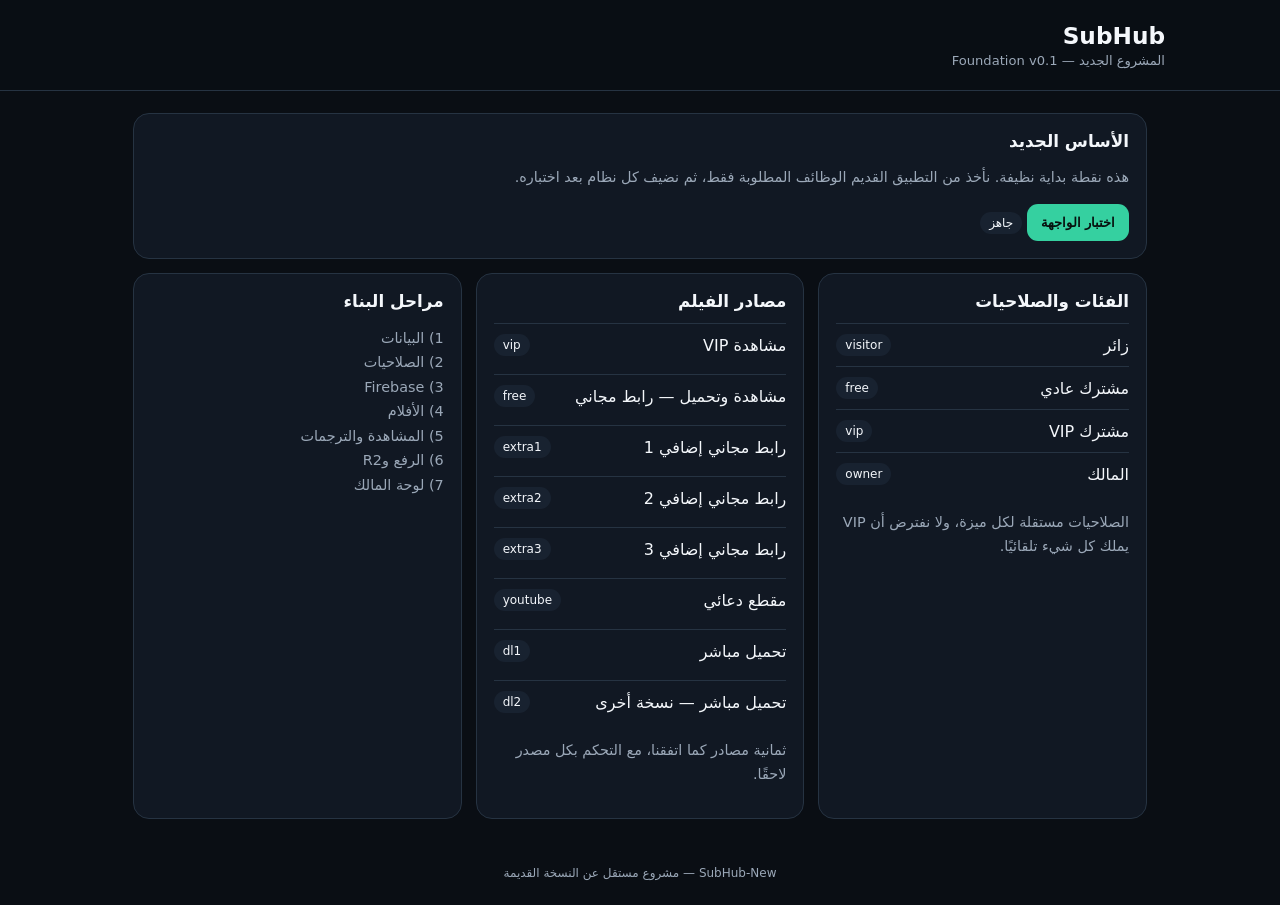
==== index.html @ 5c727700 "Add files via upload" ====
<!doctype html>
<html lang="ar" dir="rtl">
<head>
<meta charset="utf-8">
<meta name="viewport" content="width=device-width,initial-scale=1">
<title>SubHub — الإصدار الجديد</title>
<meta name="theme-color" content="#0a0e14">
<style>
:root{--bg:#0a0e14;--panel:#111823;--panel2:#182230;--text:#f4f7fb;--muted:#9ba8b8;--accent:#35d0a0;--border:#263342}
*{box-sizing:border-box}body{margin:0;background:var(--bg);color:var(--text);font-family:system-ui,-apple-system,"Segoe UI",sans-serif}
header{padding:22px 18px;border-bottom:1px solid var(--border);background:rgba(10,14,20,.96)}
.wrap{max-width:1050px;margin:auto}.brand{font-size:1.45rem;font-weight:900}.sub{color:var(--muted);font-size:.82rem;margin-top:4px}
main{padding:22px 18px}.grid{display:grid;grid-template-columns:repeat(auto-fit,minmax(230px,1fr));gap:14px}
.card{background:var(--panel);border:1px solid var(--border);border-radius:16px;padding:17px}h2{font-size:1.05rem;margin:0 0 12px}
.muted{color:var(--muted);line-height:1.7;font-size:.9rem}button{border:0;border-radius:11px;padding:11px 14px;background:var(--accent);color:#07110e;font-weight:800}
.role,.linkrow{display:flex;justify-content:space-between;gap:10px;align-items:center;border-top:1px solid var(--border);padding:10px 0}
.pill{padding:4px 9px;border-radius:99px;background:var(--panel2);font-size:.75rem}.links{display:grid;gap:8px}
footer{padding:25px 18px;color:var(--muted);font-size:.75rem;text-align:center}
</style>
</head>
<body>
<header><div class="wrap"><div class="brand">SubHub</div><div class="sub">المشروع الجديد — Foundation v0.1</div></div></header>
<main class="wrap">
<section class="card" style="margin-bottom:14px">
<h2>الأساس الجديد</h2>
<p class="muted">هذه نقطة بداية نظيفة. نأخذ من التطبيق القديم الوظائف المطلوبة فقط، ثم نضيف كل نظام بعد اختباره.</p>
<button id="testBtn">اختبار الواجهة</button> <span id="status" class="pill">جاهز</span>
</section>
<section class="grid">
<div class="card"><h2>الفئات والصلاحيات</h2>
<div class="role"><span>زائر</span><span class="pill">visitor</span></div>
<div class="role"><span>مشترك عادي</span><span class="pill">free</span></div>
<div class="role"><span>مشترك VIP</span><span class="pill">vip</span></div>
<div class="role"><span>المالك</span><span class="pill">owner</span></div>
<p class="muted">الصلاحيات مستقلة لكل ميزة، ولا نفترض أن VIP يملك كل شيء تلقائيًا.</p></div>
<div class="card"><h2>مصادر الفيلم</h2><div class="links" id="slots"></div><p class="muted">ثمانية مصادر كما اتفقنا، مع التحكم بكل مصدر لاحقًا.</p></div>
<div class="card"><h2>مراحل البناء</h2><p class="muted">1) البيانات<br>2) الصلاحيات<br>3) Firebase<br>4) الأفلام<br>5) المشاهدة والترجمات<br>6) الرفع وR2<br>7) لوحة المالك</p></div>
</section>
</main><footer>SubHub-New — مشروع مستقل عن النسخة القديمة</footer>
<script>
const QUICK_LINKS=[["vip","مشاهدة VIP"],["free","مشاهدة وتحميل — رابط مجاني"],["extra1","رابط مجاني إضافي 1"],["extra2","رابط مجاني إضافي 2"],["extra3","رابط مجاني إضافي 3"],["youtube","مقطع دعائي"],["dl1","تحميل مباشر"],["dl2","تحميل مباشر — نسخة أخرى"]];
const PERMISSIONS={visitor:{watchVip:false,watchFree:true,download:false,subtitleWatch:false,subtitleDownload:false},free:{watchVip:false,watchFree:true,download:false,subtitleWatch:true,subtitleDownload:false},vip:{watchVip:true,watchFree:true,download:true,subtitleWatch:true,subtitleDownload:true},owner:{watchVip:true,watchFree:true,download:true,subtitleWatch:true,subtitleDownload:true}};
const slots=document.getElementById("slots"); QUICK_LINKS.forEach(([id,label])=>{const r=document.createElement("div");r.className="linkrow";r.innerHTML=`<span>${label}</span><span class="pill">${id}</span>`;slots.appendChild(r)});
document.getElementById("testBtn").onclick=()=>document.getElementById("status").textContent="الأساس يعمل ✓";
window.SubHubFoundation={QUICK_LINKS,PERMISSIONS};
</script>
</body></html>
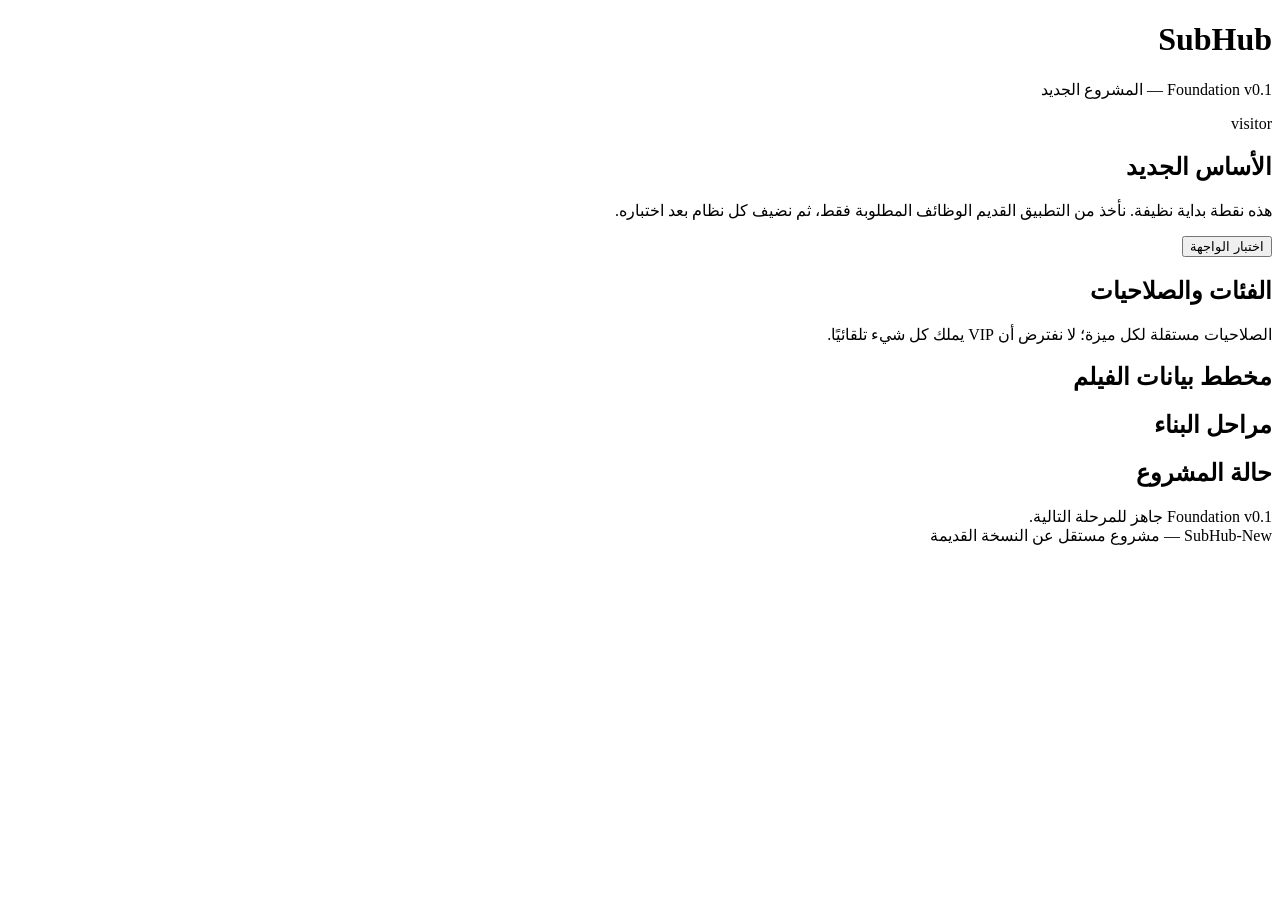
==== commit 954a04b1: "Initialize SubHub-New Foundation v0.1" ====
--- a/index.html
+++ b/index.html
@@ -1,47 +1,53 @@
 <!doctype html>
 <html lang="ar" dir="rtl">
 <head>
-<meta charset="utf-8">
-<meta name="viewport" content="width=device-width,initial-scale=1">
-<title>SubHub — الإصدار الجديد</title>
-<meta name="theme-color" content="#0a0e14">
-<style>
-:root{--bg:#0a0e14;--panel:#111823;--panel2:#182230;--text:#f4f7fb;--muted:#9ba8b8;--accent:#35d0a0;--border:#263342}
-*{box-sizing:border-box}body{margin:0;background:var(--bg);color:var(--text);font-family:system-ui,-apple-system,"Segoe UI",sans-serif}
-header{padding:22px 18px;border-bottom:1px solid var(--border);background:rgba(10,14,20,.96)}
-.wrap{max-width:1050px;margin:auto}.brand{font-size:1.45rem;font-weight:900}.sub{color:var(--muted);font-size:.82rem;margin-top:4px}
-main{padding:22px 18px}.grid{display:grid;grid-template-columns:repeat(auto-fit,minmax(230px,1fr));gap:14px}
-.card{background:var(--panel);border:1px solid var(--border);border-radius:16px;padding:17px}h2{font-size:1.05rem;margin:0 0 12px}
-.muted{color:var(--muted);line-height:1.7;font-size:.9rem}button{border:0;border-radius:11px;padding:11px 14px;background:var(--accent);color:#07110e;font-weight:800}
-.role,.linkrow{display:flex;justify-content:space-between;gap:10px;align-items:center;border-top:1px solid var(--border);padding:10px 0}
-.pill{padding:4px 9px;border-radius:99px;background:var(--panel2);font-size:.75rem}.links{display:grid;gap:8px}
-footer{padding:25px 18px;color:var(--muted);font-size:.75rem;text-align:center}
-</style>
+  <meta charset="utf-8">
+  <meta name="viewport" content="width=device-width,initial-scale=1,viewport-fit=cover">
+  <meta name="theme-color" content="#0b0f16">
+  <title>SubHub — Foundation v0.1</title>
+  <link rel="stylesheet" href="css/app.css">
 </head>
 <body>
-<header><div class="wrap"><div class="brand">SubHub</div><div class="sub">المشروع الجديد — Foundation v0.1</div></div></header>
-<main class="wrap">
-<section class="card" style="margin-bottom:14px">
-<h2>الأساس الجديد</h2>
-<p class="muted">هذه نقطة بداية نظيفة. نأخذ من التطبيق القديم الوظائف المطلوبة فقط، ثم نضيف كل نظام بعد اختباره.</p>
-<button id="testBtn">اختبار الواجهة</button> <span id="status" class="pill">جاهز</span>
-</section>
-<section class="grid">
-<div class="card"><h2>الفئات والصلاحيات</h2>
-<div class="role"><span>زائر</span><span class="pill">visitor</span></div>
-<div class="role"><span>مشترك عادي</span><span class="pill">free</span></div>
-<div class="role"><span>مشترك VIP</span><span class="pill">vip</span></div>
-<div class="role"><span>المالك</span><span class="pill">owner</span></div>
-<p class="muted">الصلاحيات مستقلة لكل ميزة، ولا نفترض أن VIP يملك كل شيء تلقائيًا.</p></div>
-<div class="card"><h2>مصادر الفيلم</h2><div class="links" id="slots"></div><p class="muted">ثمانية مصادر كما اتفقنا، مع التحكم بكل مصدر لاحقًا.</p></div>
-<div class="card"><h2>مراحل البناء</h2><p class="muted">1) البيانات<br>2) الصلاحيات<br>3) Firebase<br>4) الأفلام<br>5) المشاهدة والترجمات<br>6) الرفع وR2<br>7) لوحة المالك</p></div>
-</section>
-</main><footer>SubHub-New — مشروع مستقل عن النسخة القديمة</footer>
-<script>
-const QUICK_LINKS=[["vip","مشاهدة VIP"],["free","مشاهدة وتحميل — رابط مجاني"],["extra1","رابط مجاني إضافي 1"],["extra2","رابط مجاني إضافي 2"],["extra3","رابط مجاني إضافي 3"],["youtube","مقطع دعائي"],["dl1","تحميل مباشر"],["dl2","تحميل مباشر — نسخة أخرى"]];
-const PERMISSIONS={visitor:{watchVip:false,watchFree:true,download:false,subtitleWatch:false,subtitleDownload:false},free:{watchVip:false,watchFree:true,download:false,subtitleWatch:true,subtitleDownload:false},vip:{watchVip:true,watchFree:true,download:true,subtitleWatch:true,subtitleDownload:true},owner:{watchVip:true,watchFree:true,download:true,subtitleWatch:true,subtitleDownload:true}};
-const slots=document.getElementById("slots"); QUICK_LINKS.forEach(([id,label])=>{const r=document.createElement("div");r.className="linkrow";r.innerHTML=`<span>${label}</span><span class="pill">${id}</span>`;slots.appendChild(r)});
-document.getElementById("testBtn").onclick=()=>document.getElementById("status").textContent="الأساس يعمل ✓";
-window.SubHubFoundation={QUICK_LINKS,PERMISSIONS};
-</script>
-</body></html>
+  <header class="topbar">
+    <div>
+      <h1>SubHub</h1>
+      <p>Foundation v0.1 — المشروع الجديد</p>
+    </div>
+    <span id="roleBadge" class="badge">visitor</span>
+  </header>
+
+  <main class="container">
+    <section class="card hero">
+      <div>
+        <h2>الأساس الجديد</h2>
+        <p>هذه نقطة بداية نظيفة. نأخذ من التطبيق القديم الوظائف المطلوبة فقط، ثم نضيف كل نظام بعد اختباره.</p>
+      </div>
+      <button id="testUiBtn" class="primary">اختبار الواجهة</button>
+    </section>
+
+    <section class="card">
+      <h2>الفئات والصلاحيات</h2>
+      <div id="roles" class="rows"></div>
+      <p class="muted">الصلاحيات مستقلة لكل ميزة؛ لا نفترض أن VIP يملك كل شيء تلقائيًا.</p>
+    </section>
+
+    <section class="card">
+      <h2>مخطط بيانات الفيلم</h2>
+      <pre id="schema" class="code"></pre>
+    </section>
+
+    <section class="card">
+      <h2>مراحل البناء</h2>
+      <ol id="roadmap" class="roadmap"></ol>
+    </section>
+
+    <section class="card status-card">
+      <h2>حالة المشروع</h2>
+      <div id="status">Foundation v0.1 جاهز للمرحلة التالية.</div>
+    </section>
+  </main>
+
+  <footer>SubHub-New — مشروع مستقل عن النسخة القديمة</footer>
+  <script type="module" src="js/app.js"></script>
+</body>
+</html>
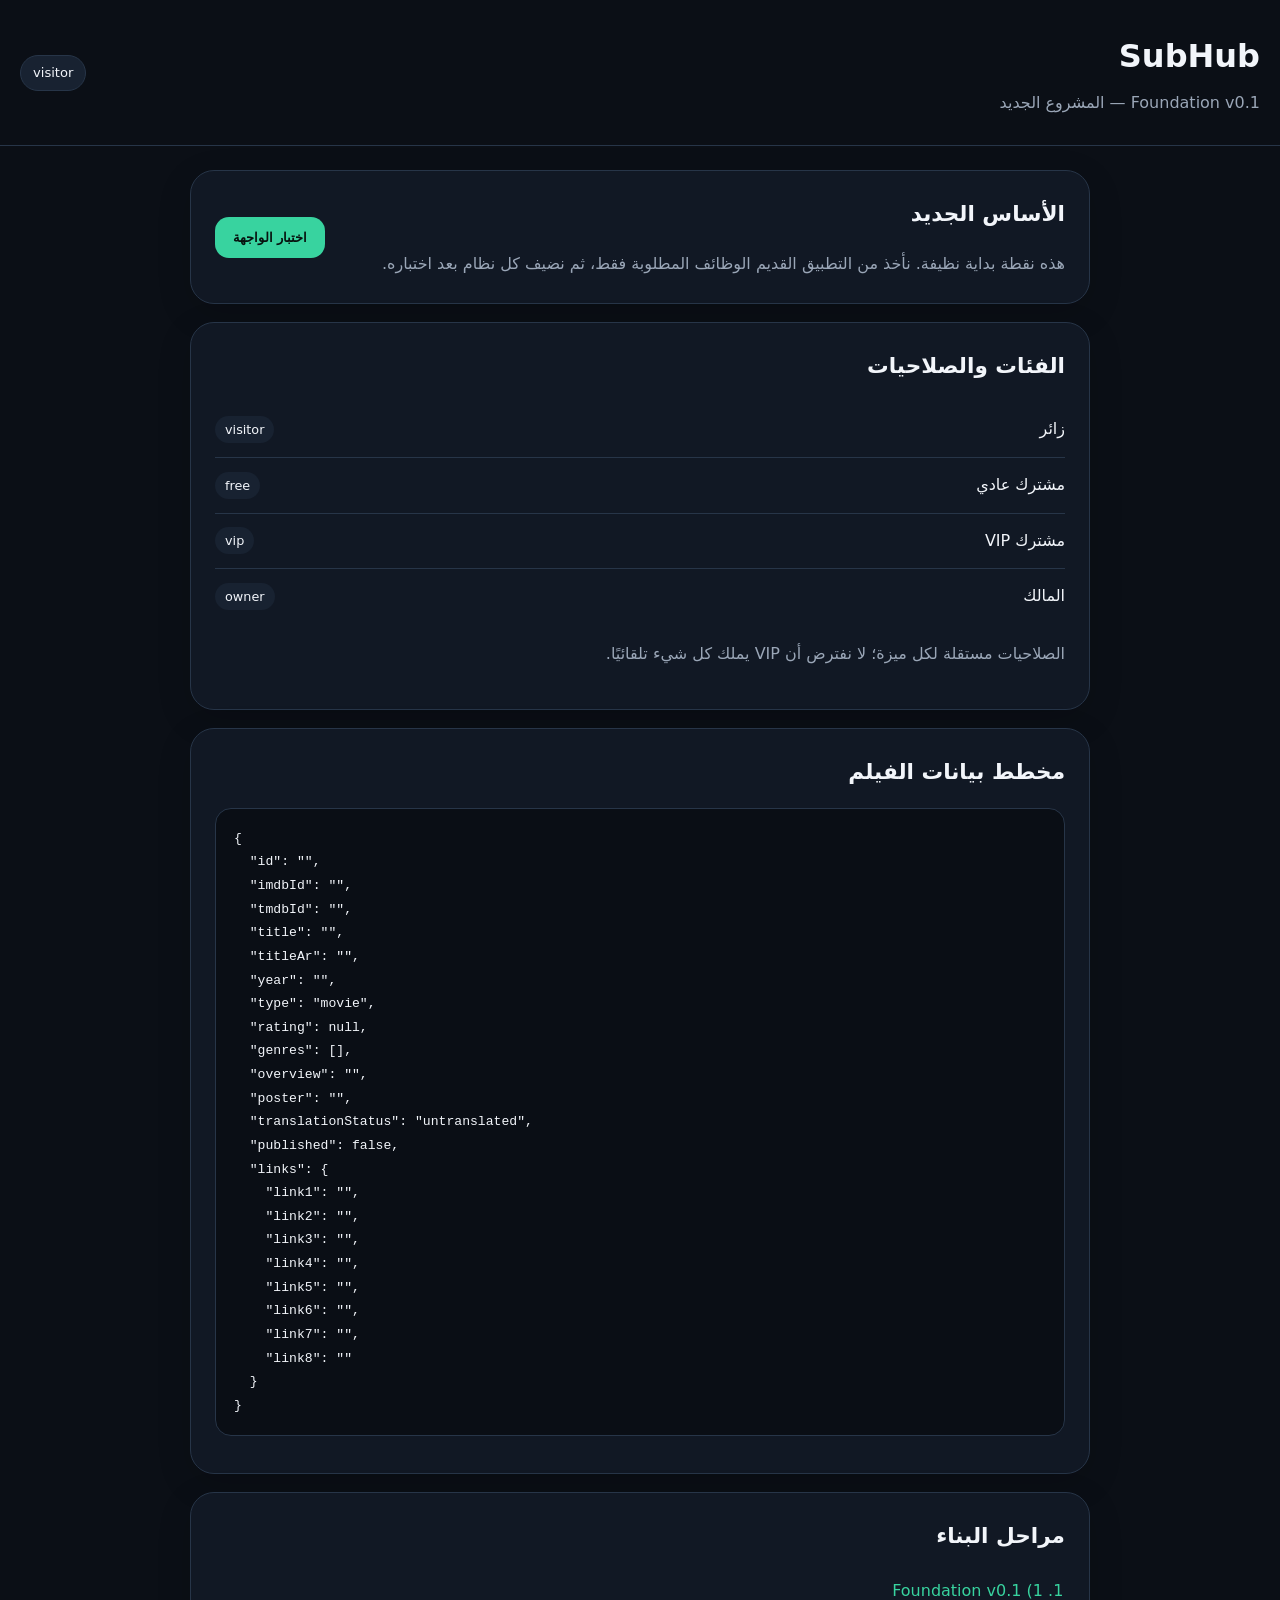
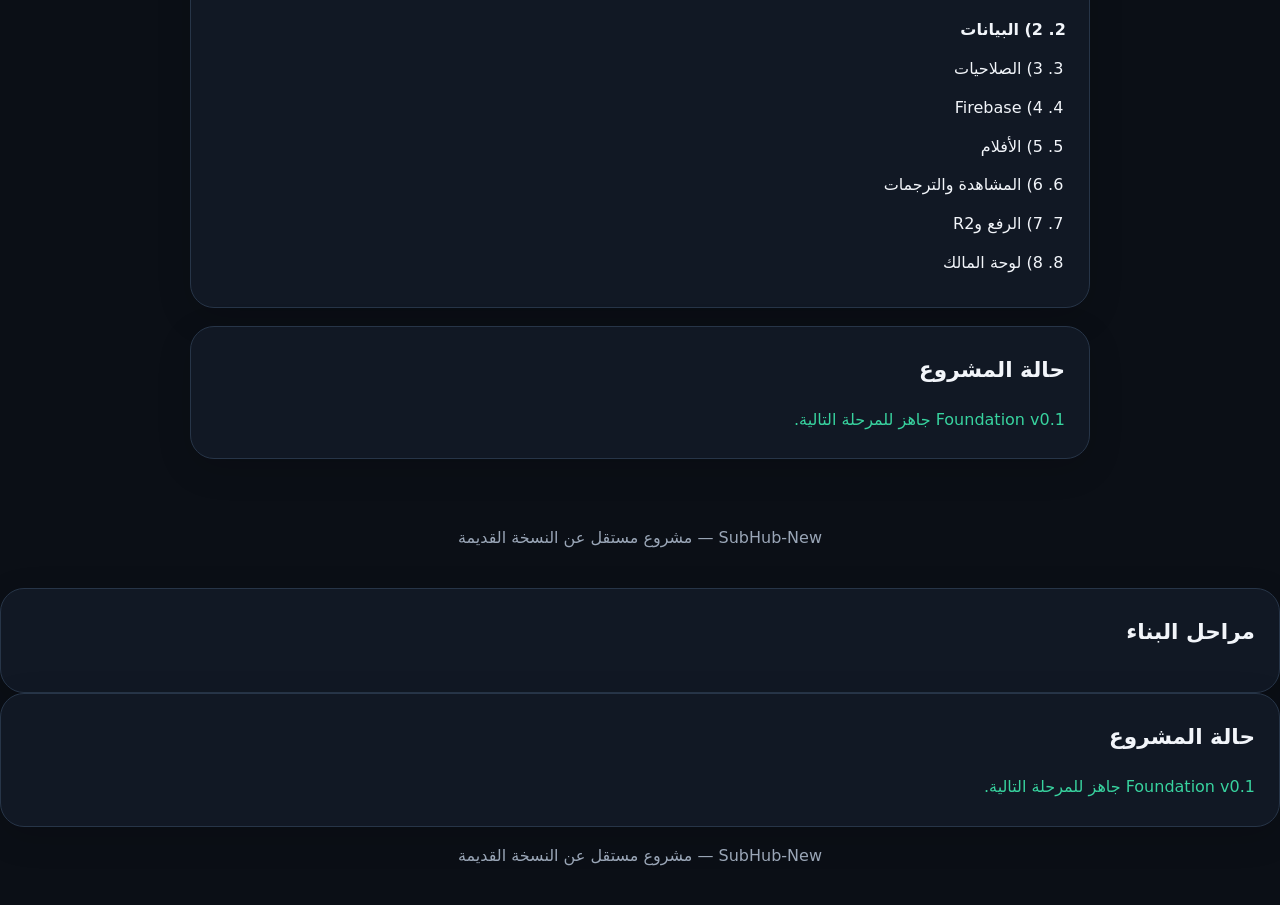
==== commit abaeb806: "Update index.html" ====
--- a/index.html
+++ b/index.html
@@ -5,36 +5,74 @@
   <meta name="viewport" content="width=device-width,initial-scale=1,viewport-fit=cover">
   <meta name="theme-color" content="#0b0f16">
   <title>SubHub — Foundation v0.1</title>
-  <link rel="stylesheet" href="css/app.css">
+  <link rel="stylesheet" href="app.css">
 </head>
+
 <body>
   <header class="topbar">
     <div>
       <h1>SubHub</h1>
       <p>Foundation v0.1 — المشروع الجديد</p>
     </div>
+
     <span id="roleBadge" class="badge">visitor</span>
   </header>
 
   <main class="container">
+
     <section class="card hero">
       <div>
         <h2>الأساس الجديد</h2>
-        <p>هذه نقطة بداية نظيفة. نأخذ من التطبيق القديم الوظائف المطلوبة فقط، ثم نضيف كل نظام بعد اختباره.</p>
+        <p>
+          هذه نقطة بداية نظيفة. نأخذ من التطبيق القديم الوظائف المطلوبة فقط،
+          ثم نضيف كل نظام بعد اختباره.
+        </p>
       </div>
-      <button id="testUiBtn" class="primary">اختبار الواجهة</button>
+
+      <button id="testUiBtn" class="primary">
+        اختبار الواجهة
+      </button>
     </section>
 
     <section class="card">
       <h2>الفئات والصلاحيات</h2>
+
       <div id="roles" class="rows"></div>
-      <p class="muted">الصلاحيات مستقلة لكل ميزة؛ لا نفترض أن VIP يملك كل شيء تلقائيًا.</p>
+
+      <p class="muted">
+        الصلاحيات مستقلة لكل ميزة؛ لا نفترض أن VIP يملك كل شيء تلقائيًا.
+      </p>
     </section>
 
     <section class="card">
       <h2>مخطط بيانات الفيلم</h2>
+
       <pre id="schema" class="code"></pre>
     </section>
+
+    <section class="card">
+      <h2>مراحل البناء</h2>
+
+      <ol id="roadmap" class="roadmap"></ol>
+    </section>
+
+    <section class="card status-card">
+      <h2>حالة المشروع</h2>
+
+      <div id="status">
+        Foundation v0.1 جاهز للمرحلة التالية.
+      </div>
+    </section>
+
+  </main>
+
+  <footer>
+    SubHub-New — مشروع مستقل عن النسخة القديمة
+  </footer>
+
+  <script type="module" src="app.js"></script>
+</body>
+</html>    </section>
 
     <section class="card">
       <h2>مراحل البناء</h2>
--- a/app.css
+++ b/app.css
@@ -0,0 +1,2 @@
+:root{--bg:#0b0f16;--panel:#111824;--panel2:#182231;--border:#273548;--text:#f2f5fa;--muted:#9aa6b7;--accent:#38d39f;--blue:#2f7df6;--danger:#ff6b6b}
+*{box-sizing:border-box}html,body{margin:0;min-height:100%;background:var(--bg);color:var(--text);font-family:system-ui,-apple-system,"Segoe UI",Tahoma,Arial,sans-serif}body{line-height:1.8}.topbar{padding:28px 20px;border-bottom:1px solid var(--border);display:flex;align-items:center;justify-content:space-between;gap:18px}.topbar h1{margin:0;font-size:2rem}.topbar p{margin:3px 0 0;color:var(--muted)}.container{width:min(900px,calc(100% - 28px));margin:24px auto 50px;display:grid;gap:18px}.card{background:var(--panel);border:1px solid var(--border);border-radius:24px;padding:24px;box-shadow:0 10px 35px rgba(0,0,0,.14)}h2{margin:0 0 16px;font-size:1.35rem}.hero{display:flex;align-items:center;justify-content:space-between;gap:20px}.hero p{color:var(--muted);margin:0}.primary{border:0;background:var(--accent);color:#07120f;font-weight:800;border-radius:14px;padding:13px 18px;cursor:pointer}.badge{background:var(--panel2);border:1px solid var(--border);padding:5px 12px;border-radius:999px;font-size:.82rem}.rows{display:grid;gap:0}.row{display:flex;justify-content:space-between;align-items:center;padding:13px 0;border-top:1px solid var(--border)}.row:first-child{border-top:0}.key{direction:ltr;background:var(--panel2);padding:2px 10px;border-radius:999px;font-size:.8rem}.muted{color:var(--muted)}.code{direction:ltr;text-align:left;white-space:pre-wrap;background:#0a0e15;border:1px solid var(--border);border-radius:16px;padding:18px;overflow:auto;font-size:.82rem}.roadmap{margin:0;padding-right:22px}.roadmap li{padding:5px 0}.roadmap li.done{color:var(--accent)}.roadmap li.current{font-weight:800}.status-card #status{color:var(--accent)}footer{text-align:center;color:var(--muted);padding:15px 20px 35px}@media(max-width:600px){.hero{display:block}.primary{margin-top:15px;width:100%}.topbar{padding:22px 15px}.container{width:min(100% - 18px,900px)}}
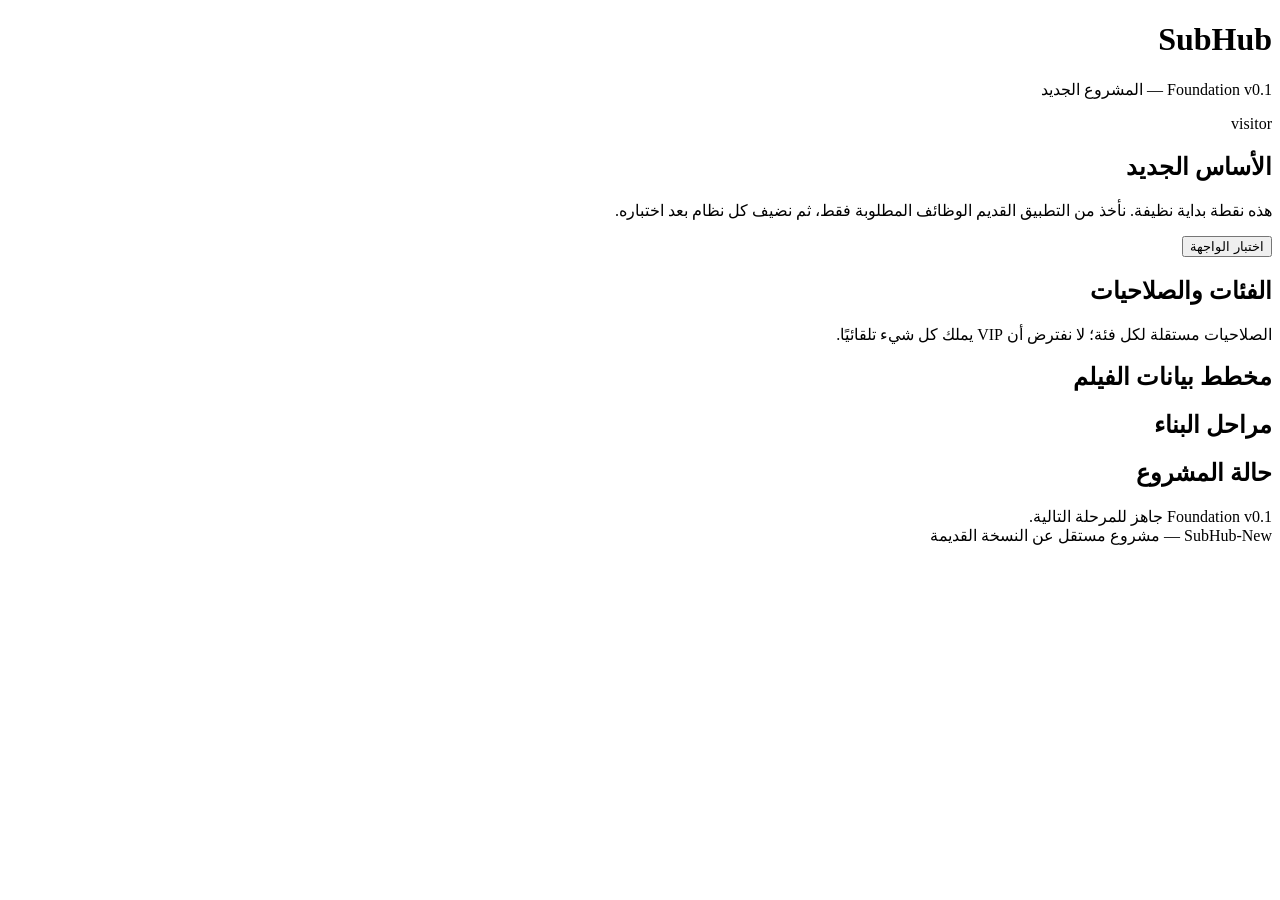
==== commit 6d192af7: "Update index.html" ====
--- a/index.html
+++ b/index.html
@@ -2,90 +2,138 @@
 <html lang="ar" dir="rtl">
 <head>
   <meta charset="utf-8">
-  <meta name="viewport" content="width=device-width,initial-scale=1,viewport-fit=cover">
-  <meta name="theme-color" content="#0b0f16">
+
+  <meta
+    name="viewport"
+    content="width=device-width, initial-scale=1, viewport-fit=cover"
+  >
+
+  <meta
+    name="theme-color"
+    content="#0b0f16"
+  >
+
+  <meta
+    name="description"
+    content="SubHub — المشروع الجديد"
+  >
+
   <title>SubHub — Foundation v0.1</title>
-  <link rel="stylesheet" href="app.css">
+
+  <link rel="stylesheet" href="css/app.css">
 </head>
 
 <body>
+
+  <!-- الشريط العلوي -->
   <header class="topbar">
     <div>
       <h1>SubHub</h1>
       <p>Foundation v0.1 — المشروع الجديد</p>
     </div>
 
-    <span id="roleBadge" class="badge">visitor</span>
+    <span id="roleBadge" class="badge">
+      visitor
+    </span>
   </header>
 
+
+  <!-- المحتوى الرئيسي -->
   <main class="container">
 
+    <!-- الأساس الجديد -->
     <section class="card hero">
+
       <div>
         <h2>الأساس الجديد</h2>
+
         <p>
-          هذه نقطة بداية نظيفة. نأخذ من التطبيق القديم الوظائف المطلوبة فقط،
+          هذه نقطة بداية نظيفة.
+          نأخذ من التطبيق القديم الوظائف المطلوبة فقط،
           ثم نضيف كل نظام بعد اختباره.
         </p>
       </div>
 
-      <button id="testUiBtn" class="primary">
+      <button
+        id="testUiBtn"
+        class="primary"
+        type="button"
+      >
         اختبار الواجهة
       </button>
+
     </section>
 
+
+    <!-- الفئات والصلاحيات -->
     <section class="card">
+
       <h2>الفئات والصلاحيات</h2>
 
-      <div id="roles" class="rows"></div>
+      <div
+        id="roles"
+        class="rows"
+      ></div>
 
       <p class="muted">
-        الصلاحيات مستقلة لكل ميزة؛ لا نفترض أن VIP يملك كل شيء تلقائيًا.
+        الصلاحيات مستقلة لكل فئة؛
+        لا نفترض أن VIP يملك كل شيء تلقائيًا.
       </p>
+
     </section>
 
+
+    <!-- مخطط بيانات الفيلم -->
     <section class="card">
+
       <h2>مخطط بيانات الفيلم</h2>
 
-      <pre id="schema" class="code"></pre>
+      <pre
+        id="schema"
+        class="code"
+      ></pre>
+
     </section>
 
+
+    <!-- مراحل البناء -->
     <section class="card">
+
       <h2>مراحل البناء</h2>
 
-      <ol id="roadmap" class="roadmap"></ol>
+      <ol
+        id="roadmap"
+        class="roadmap"
+      ></ol>
+
     </section>
 
+
+    <!-- حالة المشروع -->
     <section class="card status-card">
+
       <h2>حالة المشروع</h2>
 
       <div id="status">
         Foundation v0.1 جاهز للمرحلة التالية.
       </div>
+
     </section>
 
   </main>
 
+
+  <!-- التذييل -->
   <footer>
     SubHub-New — مشروع مستقل عن النسخة القديمة
   </footer>
 
-  <script type="module" src="app.js"></script>
-</body>
-</html>    </section>
 
-    <section class="card">
-      <h2>مراحل البناء</h2>
-      <ol id="roadmap" class="roadmap"></ol>
-    </section>
+  <!-- JavaScript -->
+  <script
+    type="module"
+    src="js/app.js"
+  ></script>
 
-    <section class="card status-card">
-      <h2>حالة المشروع</h2>
-      <div id="status">Foundation v0.1 جاهز للمرحلة التالية.</div>
-    </section>
-  </main>
-
-  <footer>SubHub-New — مشروع مستقل عن النسخة القديمة</footer>
-  <script type="module" src="js/app.js"></script>
 </body>
 </html>
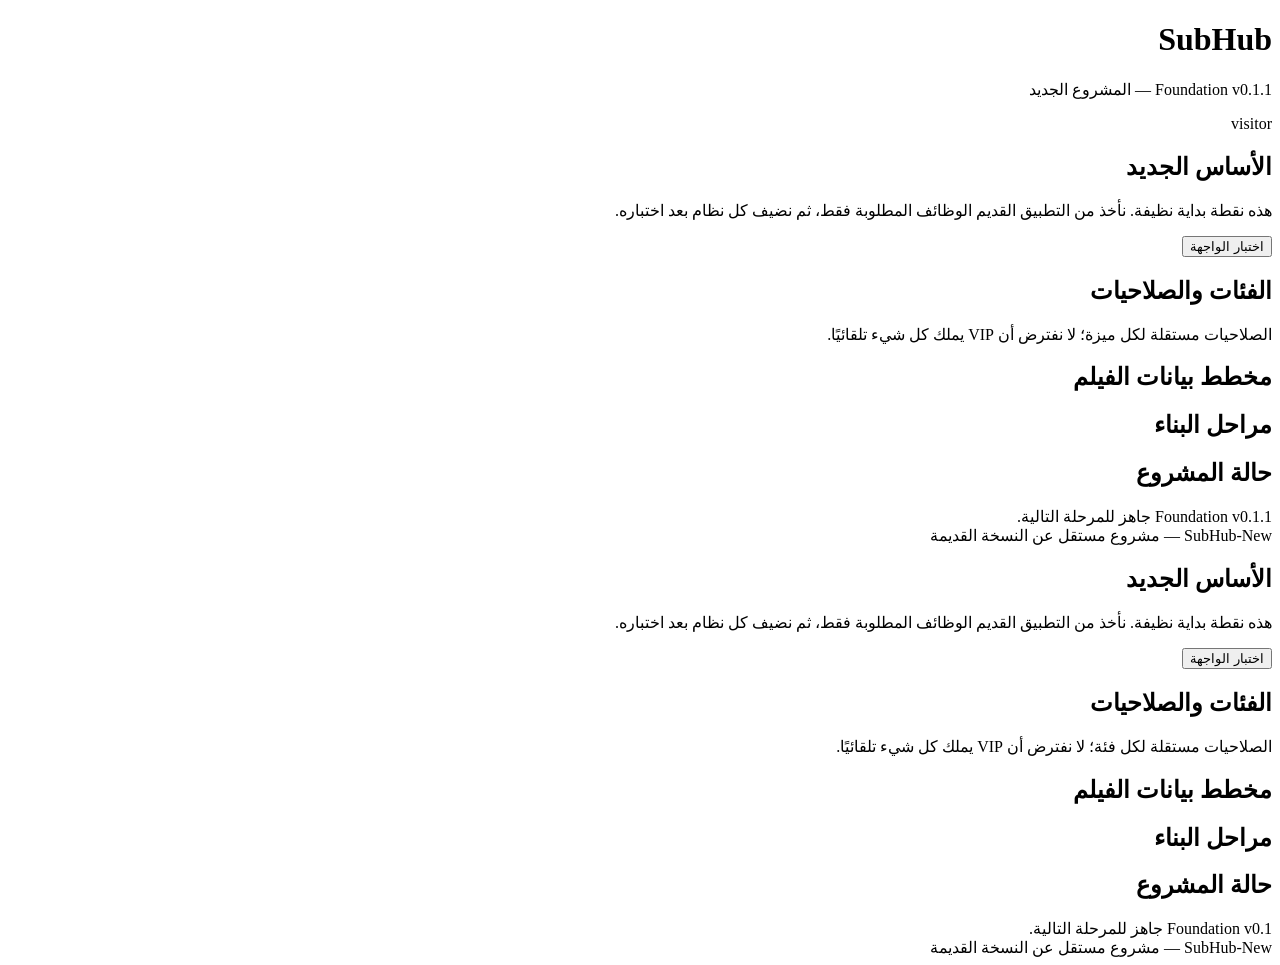
==== commit 83876dd3: "Update index.html" ====
--- a/index.html
+++ b/index.html
@@ -2,38 +2,55 @@
 <html lang="ar" dir="rtl">
 <head>
   <meta charset="utf-8">
-
-  <meta
-    name="viewport"
-    content="width=device-width, initial-scale=1, viewport-fit=cover"
-  >
-
-  <meta
-    name="theme-color"
-    content="#0b0f16"
-  >
-
-  <meta
-    name="description"
-    content="SubHub — المشروع الجديد"
-  >
-
-  <title>SubHub — Foundation v0.1</title>
-
+  <meta name="viewport" content="width=device-width,initial-scale=1,viewport-fit=cover">
+  <meta name="theme-color" content="#0b0f16">
+  <title>SubHub — Foundation v0.1.1</title>
   <link rel="stylesheet" href="css/app.css">
 </head>
-
 <body>
-
-  <!-- الشريط العلوي -->
   <header class="topbar">
     <div>
       <h1>SubHub</h1>
-      <p>Foundation v0.1 — المشروع الجديد</p>
+      <p>Foundation v0.1.1 — المشروع الجديد</p>
     </div>
+    <span id="roleBadge" class="badge">visitor</span>
+  </header>
 
-    <span id="roleBadge" class="badge">
-      visitor
+  <main class="container">
+    <section class="card hero">
+      <div>
+        <h2>الأساس الجديد</h2>
+        <p>هذه نقطة بداية نظيفة. نأخذ من التطبيق القديم الوظائف المطلوبة فقط، ثم نضيف كل نظام بعد اختباره.</p>
+      </div>
+      <button id="testUiBtn" class="primary">اختبار الواجهة</button>
+    </section>
+
+    <section class="card">
+      <h2>الفئات والصلاحيات</h2>
+      <div id="roles" class="rows"></div>
+      <p class="muted">الصلاحيات مستقلة لكل ميزة؛ لا نفترض أن VIP يملك كل شيء تلقائيًا.</p>
+    </section>
+
+    <section class="card">
+      <h2>مخطط بيانات الفيلم</h2>
+      <pre id="schema" class="code"></pre>
+    </section>
+
+    <section class="card">
+      <h2>مراحل البناء</h2>
+      <ol id="roadmap" class="roadmap"></ol>
+    </section>
+
+    <section class="card status-card">
+      <h2>حالة المشروع</h2>
+      <div id="status">Foundation v0.1.1 جاهز للمرحلة التالية.</div>
+    </section>
+  </main>
+
+  <footer id="siteFooter">SubHub-New — مشروع مستقل عن النسخة القديمة</footer>
+  <script type="module" src="js/app.js"></script>
+</body>
+</html>
     </span>
   </header>
 
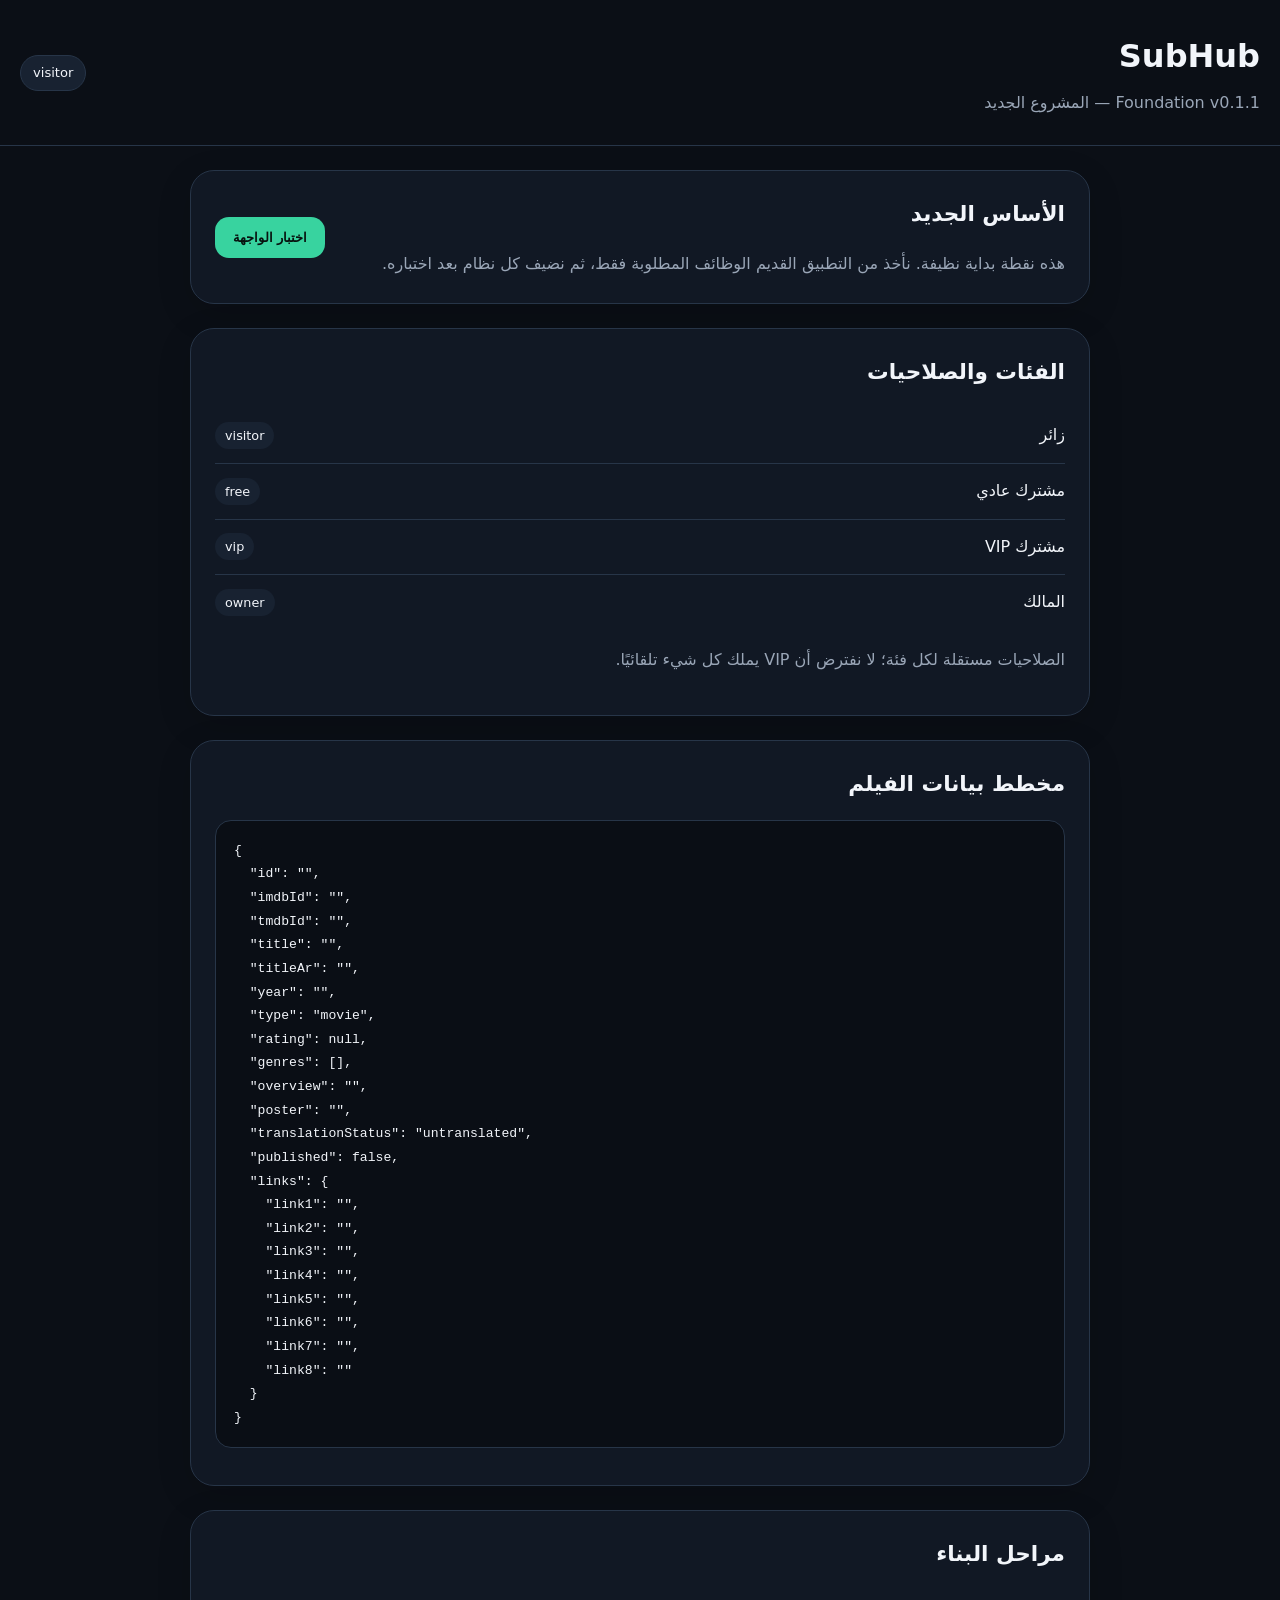
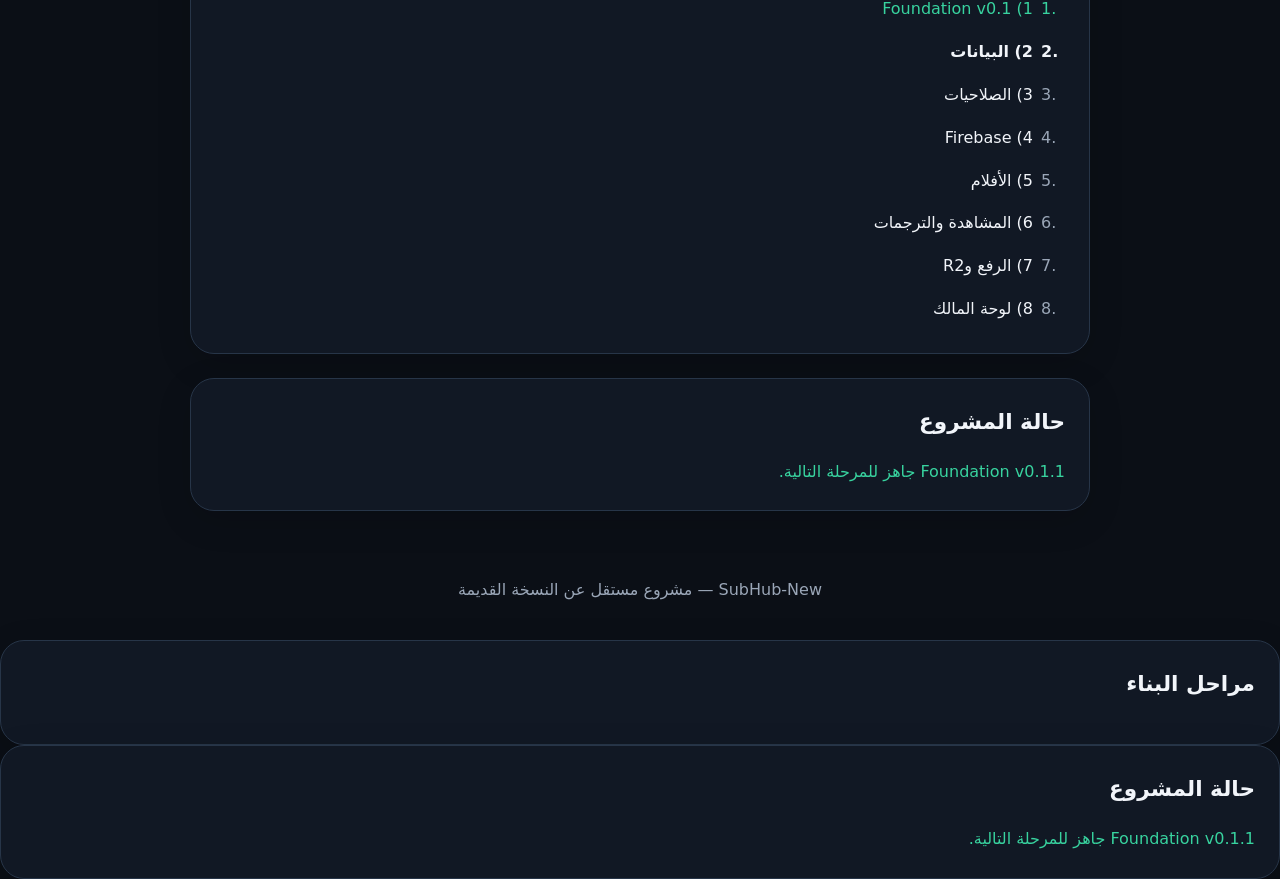
==== commit 8995fe3e: "Update index.html" ====
--- a/index.html
+++ b/index.html
@@ -1,57 +1,45 @@
 <!doctype html>
 <html lang="ar" dir="rtl">
+
 <head>
   <meta charset="utf-8">
-  <meta name="viewport" content="width=device-width,initial-scale=1,viewport-fit=cover">
-  <meta name="theme-color" content="#0b0f16">
+
+  <meta
+    name="viewport"
+    content="width=device-width, initial-scale=1, viewport-fit=cover"
+  >
+
+  <meta
+    name="theme-color"
+    content="#0b0f16"
+  >
+
   <title>SubHub — Foundation v0.1.1</title>
-  <link rel="stylesheet" href="css/app.css">
+
+  <!-- CSS -->
+  <link rel="stylesheet" href="app.css">
 </head>
+
 <body>
+
+  <!-- الشريط العلوي -->
   <header class="topbar">
+
     <div>
       <h1>SubHub</h1>
-      <p>Foundation v0.1.1 — المشروع الجديد</p>
+
+      <p>
+        Foundation v0.1.1 — المشروع الجديد
+      </p>
     </div>
-    <span id="roleBadge" class="badge">visitor</span>
-  </header>
-
-  <main class="container">
-    <section class="card hero">
-      <div>
-        <h2>الأساس الجديد</h2>
-        <p>هذه نقطة بداية نظيفة. نأخذ من التطبيق القديم الوظائف المطلوبة فقط، ثم نضيف كل نظام بعد اختباره.</p>
-      </div>
-      <button id="testUiBtn" class="primary">اختبار الواجهة</button>
-    </section>
-
-    <section class="card">
-      <h2>الفئات والصلاحيات</h2>
-      <div id="roles" class="rows"></div>
-      <p class="muted">الصلاحيات مستقلة لكل ميزة؛ لا نفترض أن VIP يملك كل شيء تلقائيًا.</p>
-    </section>
-
-    <section class="card">
-      <h2>مخطط بيانات الفيلم</h2>
-      <pre id="schema" class="code"></pre>
-    </section>
-
-    <section class="card">
-      <h2>مراحل البناء</h2>
-      <ol id="roadmap" class="roadmap"></ol>
-    </section>
-
-    <section class="card status-card">
-      <h2>حالة المشروع</h2>
-      <div id="status">Foundation v0.1.1 جاهز للمرحلة التالية.</div>
-    </section>
-  </main>
-
-  <footer id="siteFooter">SubHub-New — مشروع مستقل عن النسخة القديمة</footer>
-  <script type="module" src="js/app.js"></script>
-</body>
-</html>
+
+    <span
+      id="roleBadge"
+      class="badge"
+    >
+      visitor
     </span>
+
   </header>
 
 
@@ -132,6 +120,125 @@
       <h2>حالة المشروع</h2>
 
       <div id="status">
+        Foundation v0.1.1 جاهز للمرحلة التالية.
+      </div>
+
+    </section>
+
+  </main>
+
+
+  <!-- التذييل -->
+  <footer id="siteFooter">
+    SubHub-New — مشروع مستقل عن النسخة القديمة
+  </footer>
+
+
+  <!-- JavaScript -->
+  <script
+    type="module"
+    src="app.js"
+  ></script>
+
+</body>
+</html>    </section>
+
+    <section class="card">
+      <h2>مراحل البناء</h2>
+      <ol id="roadmap" class="roadmap"></ol>
+    </section>
+
+    <section class="card status-card">
+      <h2>حالة المشروع</h2>
+      <div id="status">Foundation v0.1.1 جاهز للمرحلة التالية.</div>
+    </section>
+  </main>
+
+  <footer id="siteFooter">SubHub-New — مشروع مستقل عن النسخة القديمة</footer>
+  <script type="module" src="js/app.js"></script>
+</body>
+</html>
+    </span>
+  </header>
+
+
+  <!-- المحتوى الرئيسي -->
+  <main class="container">
+
+    <!-- الأساس الجديد -->
+    <section class="card hero">
+
+      <div>
+        <h2>الأساس الجديد</h2>
+
+        <p>
+          هذه نقطة بداية نظيفة.
+          نأخذ من التطبيق القديم الوظائف المطلوبة فقط،
+          ثم نضيف كل نظام بعد اختباره.
+        </p>
+      </div>
+
+      <button
+        id="testUiBtn"
+        class="primary"
+        type="button"
+      >
+        اختبار الواجهة
+      </button>
+
+    </section>
+
+
+    <!-- الفئات والصلاحيات -->
+    <section class="card">
+
+      <h2>الفئات والصلاحيات</h2>
+
+      <div
+        id="roles"
+        class="rows"
+      ></div>
+
+      <p class="muted">
+        الصلاحيات مستقلة لكل فئة؛
+        لا نفترض أن VIP يملك كل شيء تلقائيًا.
+      </p>
+
+    </section>
+
+
+    <!-- مخطط بيانات الفيلم -->
+    <section class="card">
+
+      <h2>مخطط بيانات الفيلم</h2>
+
+      <pre
+        id="schema"
+        class="code"
+      ></pre>
+
+    </section>
+
+
+    <!-- مراحل البناء -->
+    <section class="card">
+
+      <h2>مراحل البناء</h2>
+
+      <ol
+        id="roadmap"
+        class="roadmap"
+      ></ol>
+
+    </section>
+
+
+    <!-- حالة المشروع -->
+    <section class="card status-card">
+
+      <h2>حالة المشروع</h2>
+
+      <div id="status">
         Foundation v0.1 جاهز للمرحلة التالية.
       </div>
 
--- a/app.css
+++ b/app.css
@@ -0,0 +1,3 @@
+:root{--bg:#0b0f16;--panel:#111824;--panel2:#182231;--border:#273548;--text:#f2f5fa;--muted:#9aa6b7;--accent:#38d39f;--blue:#2f7df6;--danger:#ff6b6b}
+*{box-sizing:border-box}html,body{margin:0;min-height:100%;background:var(--bg);color:var(--text);font-family:system-ui,-apple-system,"Segoe UI",Tahoma,Arial,sans-serif}body{line-height:1.8;overflow-x:hidden}.topbar{padding:28px 20px;border-bottom:1px solid var(--border);display:flex;align-items:center;justify-content:space-between;gap:18px}.topbar h1{margin:0;font-size:2rem}.topbar p{margin:3px 0 0;color:var(--muted)}.container{width:min(900px,calc(100% - 28px));margin:24px auto 50px;display:grid;row-gap:24px}
+.container > .card{margin:0;min-width:0}.card{background:var(--panel);border:1px solid var(--border);border-radius:24px;padding:24px;box-shadow:0 10px 35px rgba(0,0,0,.14)}h2{margin:0 0 16px;font-size:1.35rem}.hero{display:flex;align-items:center;justify-content:space-between;gap:20px}.hero p{color:var(--muted);margin:0}.primary{border:0;background:var(--accent);color:#07120f;font-weight:800;border-radius:14px;padding:13px 18px;cursor:pointer}.badge{background:var(--panel2);border:1px solid var(--border);padding:5px 12px;border-radius:999px;font-size:.82rem}.rows{display:grid;gap:0}.row{display:flex;justify-content:space-between;align-items:center;padding:13px 0;border-top:1px solid var(--border)}.row:first-child{border-top:0}.key{direction:ltr;background:var(--panel2);padding:2px 10px;border-radius:999px;font-size:.8rem}.muted{color:var(--muted)}.code{direction:ltr;text-align:left;white-space:pre-wrap;background:#0a0e15;border:1px solid var(--border);border-radius:16px;padding:18px;overflow:auto;font-size:.82rem}.roadmap{margin:0;padding:0;list-style:none;counter-reset:roadmap;display:grid;gap:4px}.roadmap li{counter-increment:roadmap;padding:5px 0;display:flex;align-items:baseline;gap:8px}.roadmap li::before{content:counter(roadmap) ".";direction:ltr;display:inline-block;min-width:24px;text-align:left;color:var(--muted);font-variant-numeric:tabular-nums}.roadmap li.done{color:var(--accent)}.roadmap li.done::before{color:var(--accent)}.roadmap li.current{font-weight:800}.roadmap li.current::before{color:var(--text)}.status-card #status{color:var(--accent)}footer{text-align:center;color:var(--muted);padding:15px 20px 35px}@media(max-width:600px){.hero{display:block}.primary{margin-top:15px;width:100%}.topbar{padding:22px 15px}.container{width:min(100% - 18px,900px);row-gap:22px}.card{padding:22px 18px;border-radius:22px}.roadmap{gap:2px}.roadmap li{padding:6px 0}}
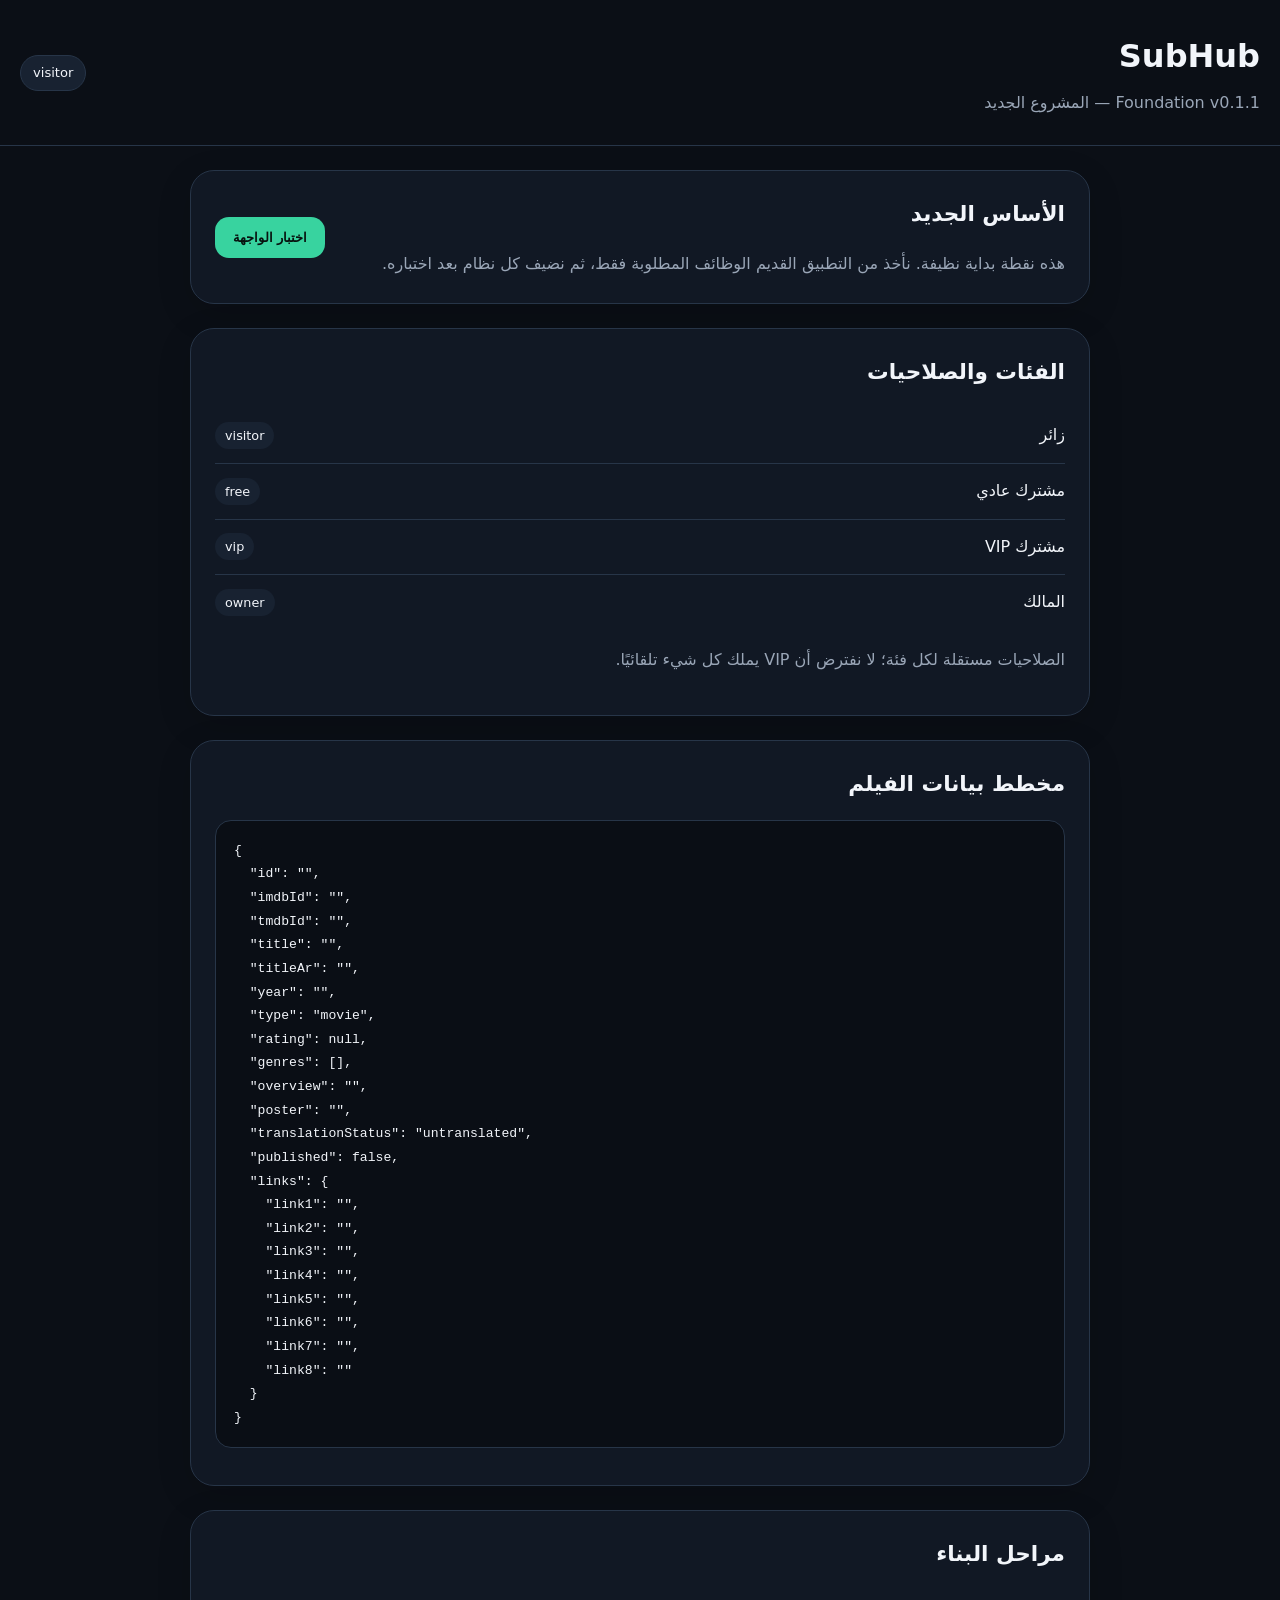
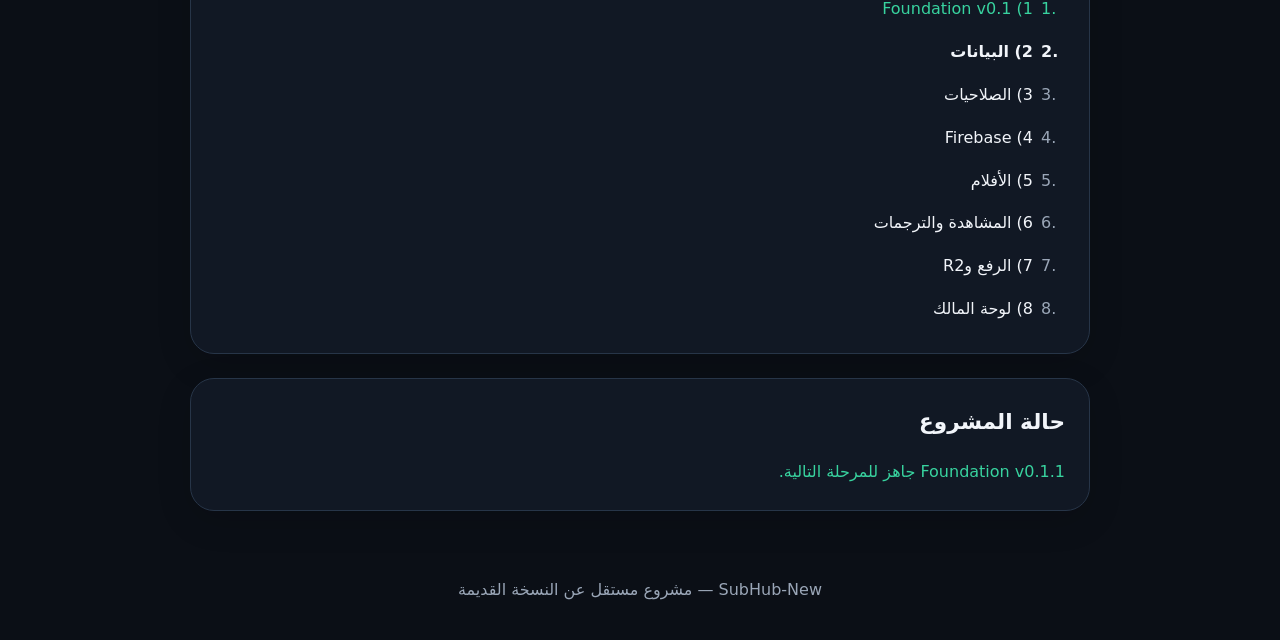
==== commit 3e403e8f: "Add files via upload" ====
--- a/index.html
+++ b/index.html
@@ -1,263 +1,143 @@
-<!doctype html>
-<html lang="ar" dir="rtl">
-
-<head>
-  <meta charset="utf-8">
-
-  <meta
-    name="viewport"
-    content="width=device-width, initial-scale=1, viewport-fit=cover"
-  >
-
-  <meta
-    name="theme-color"
-    content="#0b0f16"
-  >
-
-  <title>SubHub — Foundation v0.1.1</title>
-
-  <!-- CSS -->
-  <link rel="stylesheet" href="app.css">
-</head>
-
-<body>
-
-  <!-- الشريط العلوي -->
-  <header class="topbar">
-
-    <div>
-      <h1>SubHub</h1>
-
-      <p>
-        Foundation v0.1.1 — المشروع الجديد
-      </p>
-    </div>
-
-    <span
-      id="roleBadge"
-      class="badge"
-    >
-      visitor
-    </span>
-
-  </header>
-
-
-  <!-- المحتوى الرئيسي -->
-  <main class="container">
-
-    <!-- الأساس الجديد -->
-    <section class="card hero">
-
-      <div>
-        <h2>الأساس الجديد</h2>
-
-        <p>
-          هذه نقطة بداية نظيفة.
-          نأخذ من التطبيق القديم الوظائف المطلوبة فقط،
-          ثم نضيف كل نظام بعد اختباره.
-        </p>
-      </div>
-
-      <button
-        id="testUiBtn"
-        class="primary"
-        type="button"
-      >
-        اختبار الواجهة
-      </button>
-
-    </section>
-
-
-    <!-- الفئات والصلاحيات -->
-    <section class="card">
-
-      <h2>الفئات والصلاحيات</h2>
-
-      <div
-        id="roles"
-        class="rows"
-      ></div>
-
-      <p class="muted">
-        الصلاحيات مستقلة لكل فئة؛
-        لا نفترض أن VIP يملك كل شيء تلقائيًا.
-      </p>
-
-    </section>
-
-
-    <!-- مخطط بيانات الفيلم -->
-    <section class="card">
-
-      <h2>مخطط بيانات الفيلم</h2>
-
-      <pre
-        id="schema"
-        class="code"
-      ></pre>
-
-    </section>
-
-
-    <!-- مراحل البناء -->
-    <section class="card">
-
-      <h2>مراحل البناء</h2>
-
-      <ol
-        id="roadmap"
-        class="roadmap"
-      ></ol>
-
-    </section>
-
-
-    <!-- حالة المشروع -->
-    <section class="card status-card">
-
-      <h2>حالة المشروع</h2>
-
-      <div id="status">
-        Foundation v0.1.1 جاهز للمرحلة التالية.
-      </div>
-
-    </section>
-
-  </main>
-
-
-  <!-- التذييل -->
-  <footer id="siteFooter">
-    SubHub-New — مشروع مستقل عن النسخة القديمة
-  </footer>
-
-
-  <!-- JavaScript -->
-  <script
-    type="module"
-    src="app.js"
-  ></script>
-
-</body>
-</html>    </section>
-
-    <section class="card">
-      <h2>مراحل البناء</h2>
-      <ol id="roadmap" class="roadmap"></ol>
-    </section>
-
-    <section class="card status-card">
-      <h2>حالة المشروع</h2>
-      <div id="status">Foundation v0.1.1 جاهز للمرحلة التالية.</div>
-    </section>
-  </main>
-
-  <footer id="siteFooter">SubHub-New — مشروع مستقل عن النسخة القديمة</footer>
-  <script type="module" src="js/app.js"></script>
-</body>
-</html>
-    </span>
-  </header>
-
-
-  <!-- المحتوى الرئيسي -->
-  <main class="container">
-
-    <!-- الأساس الجديد -->
-    <section class="card hero">
-
-      <div>
-        <h2>الأساس الجديد</h2>
-
-        <p>
-          هذه نقطة بداية نظيفة.
-          نأخذ من التطبيق القديم الوظائف المطلوبة فقط،
-          ثم نضيف كل نظام بعد اختباره.
-        </p>
-      </div>
-
-      <button
-        id="testUiBtn"
-        class="primary"
-        type="button"
-      >
-        اختبار الواجهة
-      </button>
-
-    </section>
-
-
-    <!-- الفئات والصلاحيات -->
-    <section class="card">
-
-      <h2>الفئات والصلاحيات</h2>
-
-      <div
-        id="roles"
-        class="rows"
-      ></div>
-
-      <p class="muted">
-        الصلاحيات مستقلة لكل فئة؛
-        لا نفترض أن VIP يملك كل شيء تلقائيًا.
-      </p>
-
-    </section>
-
-
-    <!-- مخطط بيانات الفيلم -->
-    <section class="card">
-
-      <h2>مخطط بيانات الفيلم</h2>
-
-      <pre
-        id="schema"
-        class="code"
-      ></pre>
-
-    </section>
-
-
-    <!-- مراحل البناء -->
-    <section class="card">
-
-      <h2>مراحل البناء</h2>
-
-      <ol
-        id="roadmap"
-        class="roadmap"
-      ></ol>
-
-    </section>
-
-
-    <!-- حالة المشروع -->
-    <section class="card status-card">
-
-      <h2>حالة المشروع</h2>
-
-      <div id="status">
-        Foundation v0.1 جاهز للمرحلة التالية.
-      </div>
-
-    </section>
-
-  </main>
-
-
-  <!-- التذييل -->
-  <footer>
-    SubHub-New — مشروع مستقل عن النسخة القديمة
-  </footer>
-
-
-  <!-- JavaScript -->
-  <script
-    type="module"
-    src="js/app.js"
-  ></script>
-
-</body>
-</html>
+<!doctype html>
+<html lang="ar" dir="rtl">
+
+<head>
+  <meta charset="utf-8">
+
+  <meta
+    name="viewport"
+    content="width=device-width, initial-scale=1, viewport-fit=cover"
+  >
+
+  <meta
+    name="theme-color"
+    content="#0b0f16"
+  >
+
+  <title>SubHub — Foundation v0.1.1</title>
+
+  <link rel="stylesheet" href="app.css">
+</head>
+
+<body>
+
+  <!-- الشريط العلوي -->
+  <header class="topbar">
+
+    <div>
+      <h1>SubHub</h1>
+
+      <p>
+        Foundation v0.1.1 — المشروع الجديد
+      </p>
+    </div>
+
+    <span
+      id="roleBadge"
+      class="badge"
+    >
+      visitor
+    </span>
+
+  </header>
+
+
+  <!-- المحتوى الرئيسي -->
+  <main class="container">
+
+    <!-- الأساس الجديد -->
+    <section class="card hero">
+
+      <div>
+        <h2>الأساس الجديد</h2>
+
+        <p>
+          هذه نقطة بداية نظيفة.
+          نأخذ من التطبيق القديم الوظائف المطلوبة فقط،
+          ثم نضيف كل نظام بعد اختباره.
+        </p>
+      </div>
+
+      <button
+        id="testUiBtn"
+        class="primary"
+        type="button"
+      >
+        اختبار الواجهة
+      </button>
+
+    </section>
+
+
+    <!-- الفئات والصلاحيات -->
+    <section class="card">
+
+      <h2>الفئات والصلاحيات</h2>
+
+      <div
+        id="roles"
+        class="rows"
+      ></div>
+
+      <p class="muted">
+        الصلاحيات مستقلة لكل فئة؛
+        لا نفترض أن VIP يملك كل شيء تلقائيًا.
+      </p>
+
+    </section>
+
+
+    <!-- مخطط بيانات الفيلم -->
+    <section class="card">
+
+      <h2>مخطط بيانات الفيلم</h2>
+
+      <pre
+        id="schema"
+        class="code"
+      ></pre>
+
+    </section>
+
+
+    <!-- مراحل البناء -->
+    <section class="card">
+
+      <h2>مراحل البناء</h2>
+
+      <ol
+        id="roadmap"
+        class="roadmap"
+      ></ol>
+
+    </section>
+
+
+    <!-- حالة المشروع -->
+    <section class="card status-card">
+
+      <h2>حالة المشروع</h2>
+
+      <div id="status">
+        Foundation v0.1.1 جاهز للمرحلة التالية.
+      </div>
+
+    </section>
+
+  </main>
+
+
+  <!-- التذييل -->
+  <footer id="siteFooter">
+    SubHub-New — مشروع مستقل عن النسخة القديمة
+  </footer>
+
+
+  <!-- JavaScript -->
+  <script
+    type="module"
+    src="app.js"
+  ></script>
+
+</body>
+</html>
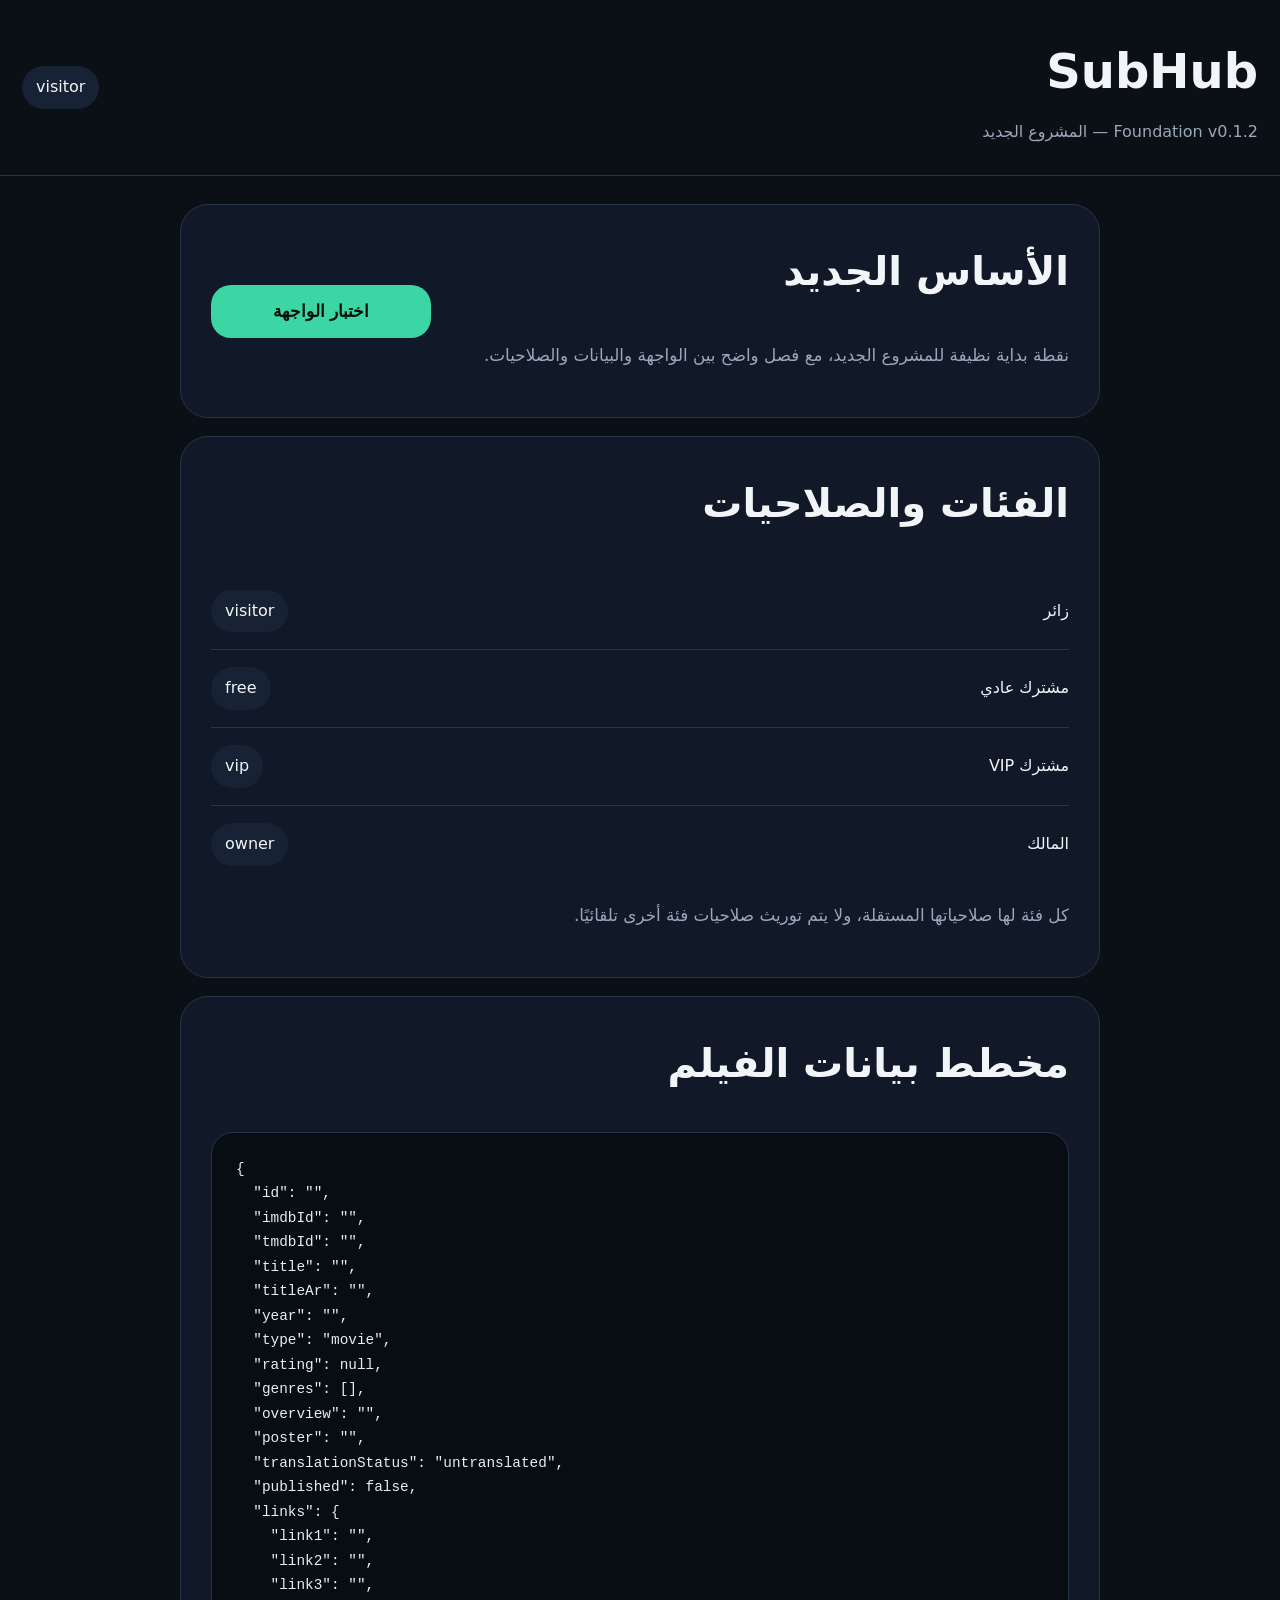
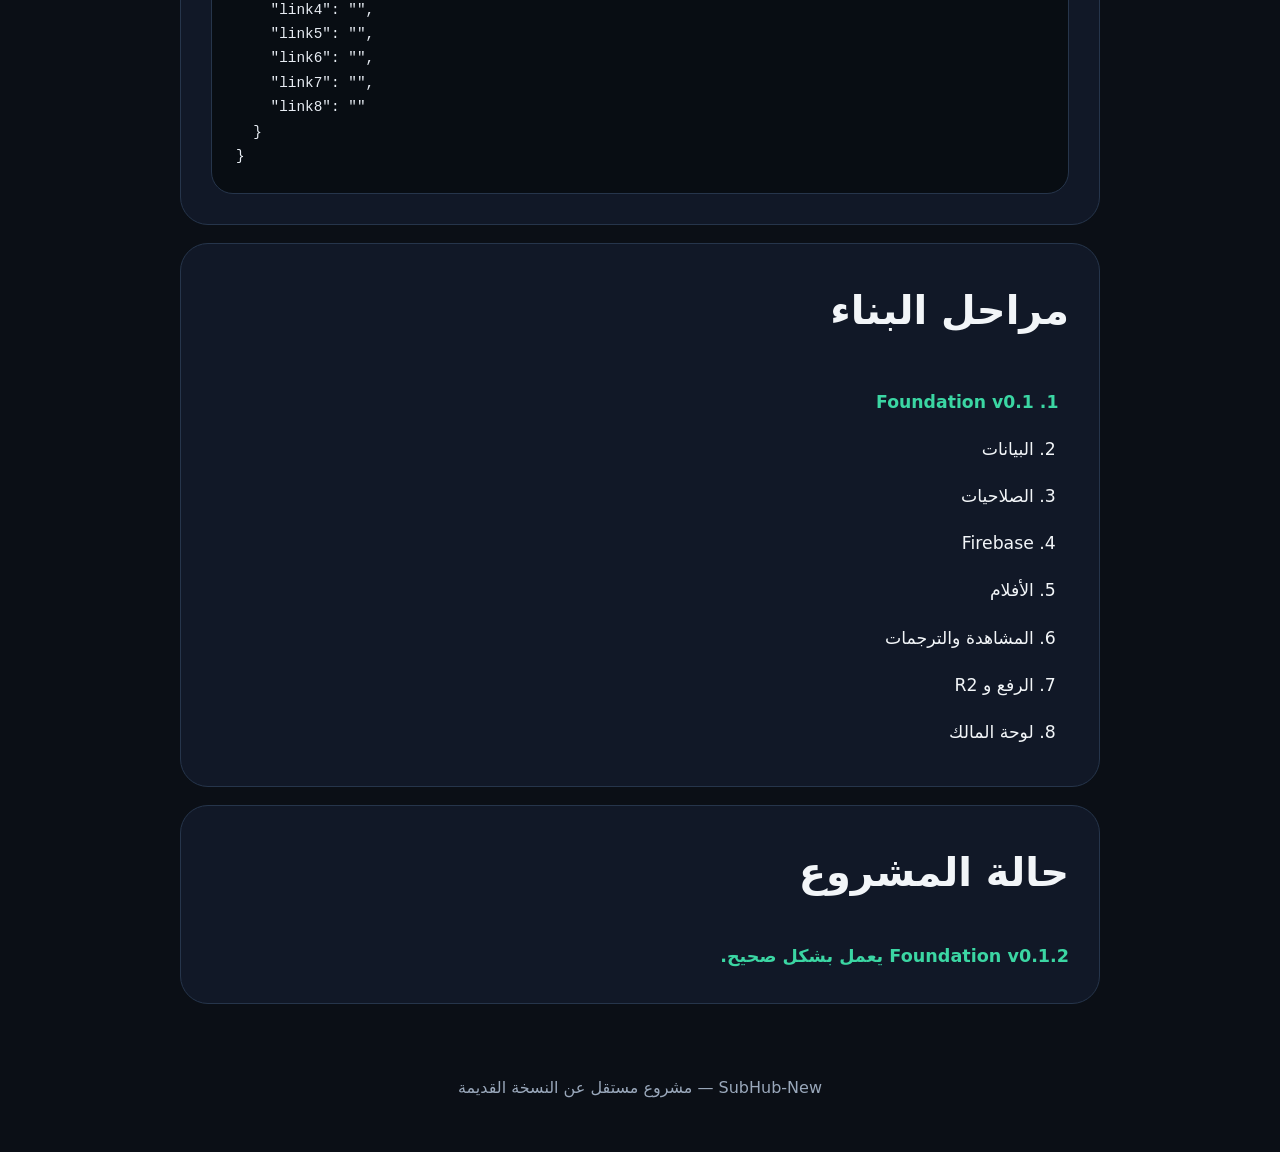
==== commit a23d57ee: "Add files via upload" ====
--- a/index.html
+++ b/index.html
@@ -1,143 +1,54 @@
-<!doctype html>
-<html lang="ar" dir="rtl">
-
-<head>
-  <meta charset="utf-8">
-
-  <meta
-    name="viewport"
-    content="width=device-width, initial-scale=1, viewport-fit=cover"
-  >
-
-  <meta
-    name="theme-color"
-    content="#0b0f16"
-  >
-
-  <title>SubHub — Foundation v0.1.1</title>
-
-  <link rel="stylesheet" href="app.css">
-</head>
-
-<body>
-
-  <!-- الشريط العلوي -->
-  <header class="topbar">
-
-    <div>
-      <h1>SubHub</h1>
-
-      <p>
-        Foundation v0.1.1 — المشروع الجديد
-      </p>
-    </div>
-
-    <span
-      id="roleBadge"
-      class="badge"
-    >
-      visitor
-    </span>
-
-  </header>
-
-
-  <!-- المحتوى الرئيسي -->
-  <main class="container">
-
-    <!-- الأساس الجديد -->
-    <section class="card hero">
-
-      <div>
-        <h2>الأساس الجديد</h2>
-
-        <p>
-          هذه نقطة بداية نظيفة.
-          نأخذ من التطبيق القديم الوظائف المطلوبة فقط،
-          ثم نضيف كل نظام بعد اختباره.
-        </p>
-      </div>
-
-      <button
-        id="testUiBtn"
-        class="primary"
-        type="button"
-      >
-        اختبار الواجهة
-      </button>
-
-    </section>
-
-
-    <!-- الفئات والصلاحيات -->
-    <section class="card">
-
-      <h2>الفئات والصلاحيات</h2>
-
-      <div
-        id="roles"
-        class="rows"
-      ></div>
-
-      <p class="muted">
-        الصلاحيات مستقلة لكل فئة؛
-        لا نفترض أن VIP يملك كل شيء تلقائيًا.
-      </p>
-
-    </section>
-
-
-    <!-- مخطط بيانات الفيلم -->
-    <section class="card">
-
-      <h2>مخطط بيانات الفيلم</h2>
-
-      <pre
-        id="schema"
-        class="code"
-      ></pre>
-
-    </section>
-
-
-    <!-- مراحل البناء -->
-    <section class="card">
-
-      <h2>مراحل البناء</h2>
-
-      <ol
-        id="roadmap"
-        class="roadmap"
-      ></ol>
-
-    </section>
-
-
-    <!-- حالة المشروع -->
-    <section class="card status-card">
-
-      <h2>حالة المشروع</h2>
-
-      <div id="status">
-        Foundation v0.1.1 جاهز للمرحلة التالية.
-      </div>
-
-    </section>
-
-  </main>
-
-
-  <!-- التذييل -->
-  <footer id="siteFooter">
-    SubHub-New — مشروع مستقل عن النسخة القديمة
-  </footer>
-
-
-  <!-- JavaScript -->
-  <script
-    type="module"
-    src="app.js"
-  ></script>
-
-</body>
-</html>+<!doctype html>
+<html lang="ar" dir="rtl">
+<head>
+  <meta charset="utf-8">
+  <meta name="viewport" content="width=device-width,initial-scale=1,viewport-fit=cover">
+  <meta name="theme-color" content="#0b0f16">
+  <meta name="description" content="SubHub-New — Foundation">
+  <title>SubHub — Foundation v0.1.2</title>
+  <link rel="stylesheet" href="app.css">
+</head>
+<body>
+  <header class="topbar">
+    <div>
+      <h1>SubHub</h1>
+      <p>Foundation v0.1.2 — المشروع الجديد</p>
+    </div>
+    <span id="roleBadge" class="badge">visitor</span>
+  </header>
+
+  <main class="container">
+    <section class="card hero">
+      <div>
+        <h2>الأساس الجديد</h2>
+        <p>نقطة بداية نظيفة للمشروع الجديد، مع فصل واضح بين الواجهة والبيانات والصلاحيات.</p>
+      </div>
+      <button id="testUiBtn" class="primary" type="button">اختبار الواجهة</button>
+    </section>
+
+    <section class="card">
+      <h2>الفئات والصلاحيات</h2>
+      <div id="roles" class="rows"></div>
+      <p class="muted">كل فئة لها صلاحياتها المستقلة، ولا يتم توريث صلاحيات فئة أخرى تلقائيًا.</p>
+    </section>
+
+    <section class="card">
+      <h2>مخطط بيانات الفيلم</h2>
+      <pre id="schema" class="code"></pre>
+    </section>
+
+    <section class="card">
+      <h2>مراحل البناء</h2>
+      <ol id="roadmap" class="roadmap"></ol>
+    </section>
+
+    <section class="card status-card">
+      <h2>حالة المشروع</h2>
+      <div id="status">Foundation v0.1.2 يعمل بشكل صحيح.</div>
+    </section>
+  </main>
+
+  <footer id="siteFooter">SubHub-New — مشروع مستقل عن النسخة القديمة</footer>
+  <script type="module" src="app.js"></script>
+</body>
+</html>
--- a/app.css
+++ b/app.css
@@ -1,3 +1,165 @@
-:root{--bg:#0b0f16;--panel:#111824;--panel2:#182231;--border:#273548;--text:#f2f5fa;--muted:#9aa6b7;--accent:#38d39f;--blue:#2f7df6;--danger:#ff6b6b}
-*{box-sizing:border-box}html,body{margin:0;min-height:100%;background:var(--bg);color:var(--text);font-family:system-ui,-apple-system,"Segoe UI",Tahoma,Arial,sans-serif}body{line-height:1.8;overflow-x:hidden}.topbar{padding:28px 20px;border-bottom:1px solid var(--border);display:flex;align-items:center;justify-content:space-between;gap:18px}.topbar h1{margin:0;font-size:2rem}.topbar p{margin:3px 0 0;color:var(--muted)}.container{width:min(900px,calc(100% - 28px));margin:24px auto 50px;display:grid;row-gap:24px}
-.container > .card{margin:0;min-width:0}.card{background:var(--panel);border:1px solid var(--border);border-radius:24px;padding:24px;box-shadow:0 10px 35px rgba(0,0,0,.14)}h2{margin:0 0 16px;font-size:1.35rem}.hero{display:flex;align-items:center;justify-content:space-between;gap:20px}.hero p{color:var(--muted);margin:0}.primary{border:0;background:var(--accent);color:#07120f;font-weight:800;border-radius:14px;padding:13px 18px;cursor:pointer}.badge{background:var(--panel2);border:1px solid var(--border);padding:5px 12px;border-radius:999px;font-size:.82rem}.rows{display:grid;gap:0}.row{display:flex;justify-content:space-between;align-items:center;padding:13px 0;border-top:1px solid var(--border)}.row:first-child{border-top:0}.key{direction:ltr;background:var(--panel2);padding:2px 10px;border-radius:999px;font-size:.8rem}.muted{color:var(--muted)}.code{direction:ltr;text-align:left;white-space:pre-wrap;background:#0a0e15;border:1px solid var(--border);border-radius:16px;padding:18px;overflow:auto;font-size:.82rem}.roadmap{margin:0;padding:0;list-style:none;counter-reset:roadmap;display:grid;gap:4px}.roadmap li{counter-increment:roadmap;padding:5px 0;display:flex;align-items:baseline;gap:8px}.roadmap li::before{content:counter(roadmap) ".";direction:ltr;display:inline-block;min-width:24px;text-align:left;color:var(--muted);font-variant-numeric:tabular-nums}.roadmap li.done{color:var(--accent)}.roadmap li.done::before{color:var(--accent)}.roadmap li.current{font-weight:800}.roadmap li.current::before{color:var(--text)}.status-card #status{color:var(--accent)}footer{text-align:center;color:var(--muted);padding:15px 20px 35px}@media(max-width:600px){.hero{display:block}.primary{margin-top:15px;width:100%}.topbar{padding:22px 15px}.container{width:min(100% - 18px,900px);row-gap:22px}.card{padding:22px 18px;border-radius:22px}.roadmap{gap:2px}.roadmap li{padding:6px 0}}
+* { box-sizing: border-box; }
+
+:root {
+  --bg: #0b0f16;
+  --card: #111827;
+  --border: #26354b;
+  --text: #f2f5f8;
+  --muted: #9aa8bb;
+  --accent: #3bd6a3;
+  --badge: #182235;
+}
+
+html { scroll-behavior: smooth; }
+
+body {
+  margin: 0;
+  background: var(--bg);
+  color: var(--text);
+  font-family: system-ui, -apple-system, "Segoe UI", Tahoma, Arial, sans-serif;
+  line-height: 1.8;
+}
+
+.topbar {
+  display: flex;
+  align-items: center;
+  justify-content: space-between;
+  gap: 18px;
+  padding: 28px 22px;
+  border-bottom: 1px solid var(--border);
+}
+
+.topbar h1 {
+  margin: 0;
+  font-size: clamp(2rem, 8vw, 3rem);
+}
+
+.topbar p {
+  margin: 4px 0 0;
+  color: var(--muted);
+  font-size: 1rem;
+}
+
+.badge,
+.mini-badge {
+  display: inline-flex;
+  align-items: center;
+  justify-content: center;
+  padding: 7px 14px;
+  border-radius: 999px;
+  background: var(--badge);
+  color: var(--text);
+  white-space: nowrap;
+}
+
+.container {
+  width: min(920px, calc(100% - 32px));
+  margin: 28px auto 50px;
+}
+
+.card {
+  margin: 18px 0;
+  padding: 30px;
+  background: var(--card);
+  border: 1px solid var(--border);
+  border-radius: 28px;
+}
+
+.card h2 {
+  margin-top: 0;
+  font-size: clamp(1.7rem, 6vw, 2.5rem);
+}
+
+.hero {
+  display: grid;
+  gap: 22px;
+}
+
+.hero p,
+.muted {
+  color: var(--muted);
+  font-size: 1.05rem;
+}
+
+.primary {
+  width: 100%;
+  border: 0;
+  border-radius: 20px;
+  padding: 16px 20px;
+  background: var(--accent);
+  color: #07120e;
+  font-size: 1.05rem;
+  font-weight: 700;
+  cursor: pointer;
+}
+
+.primary:active { transform: translateY(1px); }
+
+.rows {
+  display: grid;
+}
+
+.role-row {
+  display: flex;
+  align-items: center;
+  justify-content: space-between;
+  gap: 16px;
+  padding: 17px 0;
+  border-bottom: 1px solid var(--border);
+}
+
+.role-row:last-child { border-bottom: 0; }
+
+.code {
+  margin: 0;
+  padding: 24px;
+  overflow-x: auto;
+  direction: ltr;
+  text-align: left;
+  background: #080d13;
+  border: 1px solid var(--border);
+  border-radius: 22px;
+  color: #e8edf4;
+  font-size: .9rem;
+  line-height: 1.7;
+}
+
+.roadmap {
+  margin: 0;
+  padding-inline-start: 2.2rem;
+}
+
+.roadmap li {
+  padding: 8px 0;
+  font-size: 1.08rem;
+}
+
+.roadmap li.current {
+  color: var(--accent);
+  font-weight: 700;
+}
+
+.status-card #status {
+  color: var(--accent);
+  font-size: 1.1rem;
+  font-weight: 600;
+}
+
+.status-card #status.success {
+  color: var(--accent);
+}
+
+footer {
+  padding: 20px 20px 50px;
+  text-align: center;
+  color: var(--muted);
+}
+
+@media (min-width: 700px) {
+  .hero {
+    grid-template-columns: 1fr 220px;
+    align-items: center;
+  }
+
+  .primary { width: auto; }
+}
